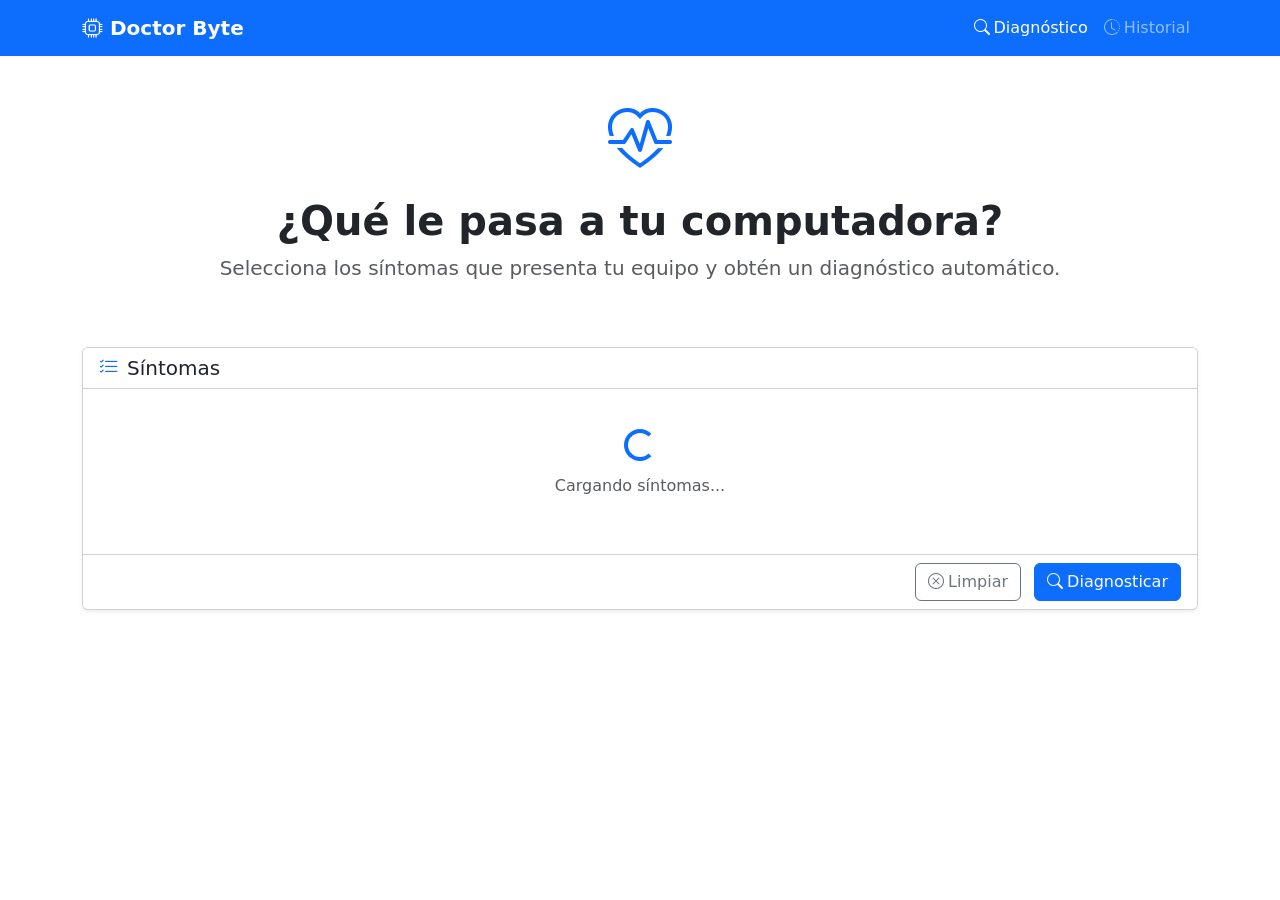
==== Dr_Byte_FASE1/frontend/index.html @ 83c212a0 "html base" ====
<!DOCTYPE html>
<html lang="es">
<head>
  <meta charset="UTF-8" />
  <meta name="viewport" content="width=device-width, initial-scale=1.0" />
  <title>Doctor Byte</title>
  <link href="https://cdn.jsdelivr.net/npm/bootstrap@5.3.3/dist/css/bootstrap.min.css" rel="stylesheet" />
  <link href="https://cdn.jsdelivr.net/npm/bootstrap-icons@1.11.3/font/bootstrap-icons.min.css" rel="stylesheet" />
  <link rel="stylesheet" href="css/styles.css" />
</head>
<body>

  <!-- Navbar -->
  <nav class="navbar navbar-expand-lg navbar-dark bg-primary">
    <div class="container">
      <a class="navbar-brand fw-bold" href="index.html">
        <i class="bi bi-cpu me-2"></i>Doctor Byte
      </a>
      <button class="navbar-toggler" type="button" data-bs-toggle="collapse" data-bs-target="#navMenu">
        <span class="navbar-toggler-icon"></span>
      </button>
      <div class="collapse navbar-collapse" id="navMenu">
        <ul class="navbar-nav ms-auto">
          <li class="nav-item">
            <a class="nav-link active" href="index.html">
              <i class="bi bi-search me-1"></i>Diagnóstico
            </a>
          </li>
          <li class="nav-item">
            <a class="nav-link" href="historial.html">
              <i class="bi bi-clock-history me-1"></i>Historial
            </a>
          </li>
        </ul>
      </div>
    </div>
  </nav>

  <!-- Hero -->
  <section class="hero-section text-center py-5">
    <div class="container">
      <i class="bi bi-heart-pulse display-3 text-primary mb-3 d-block"></i>
      <h1 class="fw-bold">¿Qué le pasa a tu computadora?</h1>
      <p class="text-muted fs-5">Selecciona los síntomas que presenta tu equipo y obtén un diagnóstico automático.</p>
    </div>
  </section>

  <!-- Síntomas -->
  <section class="container mb-4">
    <div class="card shadow-sm">
      <div class="card-header bg-white">
        <h5 class="mb-0"><i class="bi bi-list-check me-2 text-primary"></i>Síntomas</h5>
      </div>
      <div class="card-body">
        <div id="sintomas-container" class="row g-3">
          <div class="col-12 text-center text-muted py-4">
            <div class="spinner-border text-primary" role="status"></div>
            <p class="mt-2">Cargando síntomas...</p>
          </div>
        </div>
      </div>
      <div class="card-footer bg-white text-end">
        <button id="btn-limpiar" class="btn btn-outline-secondary me-2">
          <i class="bi bi-x-circle me-1"></i>Limpiar
        </button>
        <button id="btn-diagnosticar" class="btn btn-primary">
          <i class="bi bi-search me-1"></i>Diagnosticar
        </button>
      </div>
    </div>
  </section>

  <!-- Resultado -->
  <section class="container mb-5" id="seccion-resultado" style="display:none;">
    <div class="card shadow-sm border-0">
      <div class="card-header bg-white">
        <h5 class="mb-0"><i class="bi bi-clipboard2-pulse me-2 text-primary"></i>Resultado del diagnóstico</h5>
      </div>
      <div class="card-body" id="resultado-contenido"></div>
    </div>
  </section>

  <script src="https://cdn.jsdelivr.net/npm/bootstrap@5.3.3/dist/js/bootstrap.bundle.min.js"></script>
  <script src="js/diagnostico.js"></script>
</body>
</html>
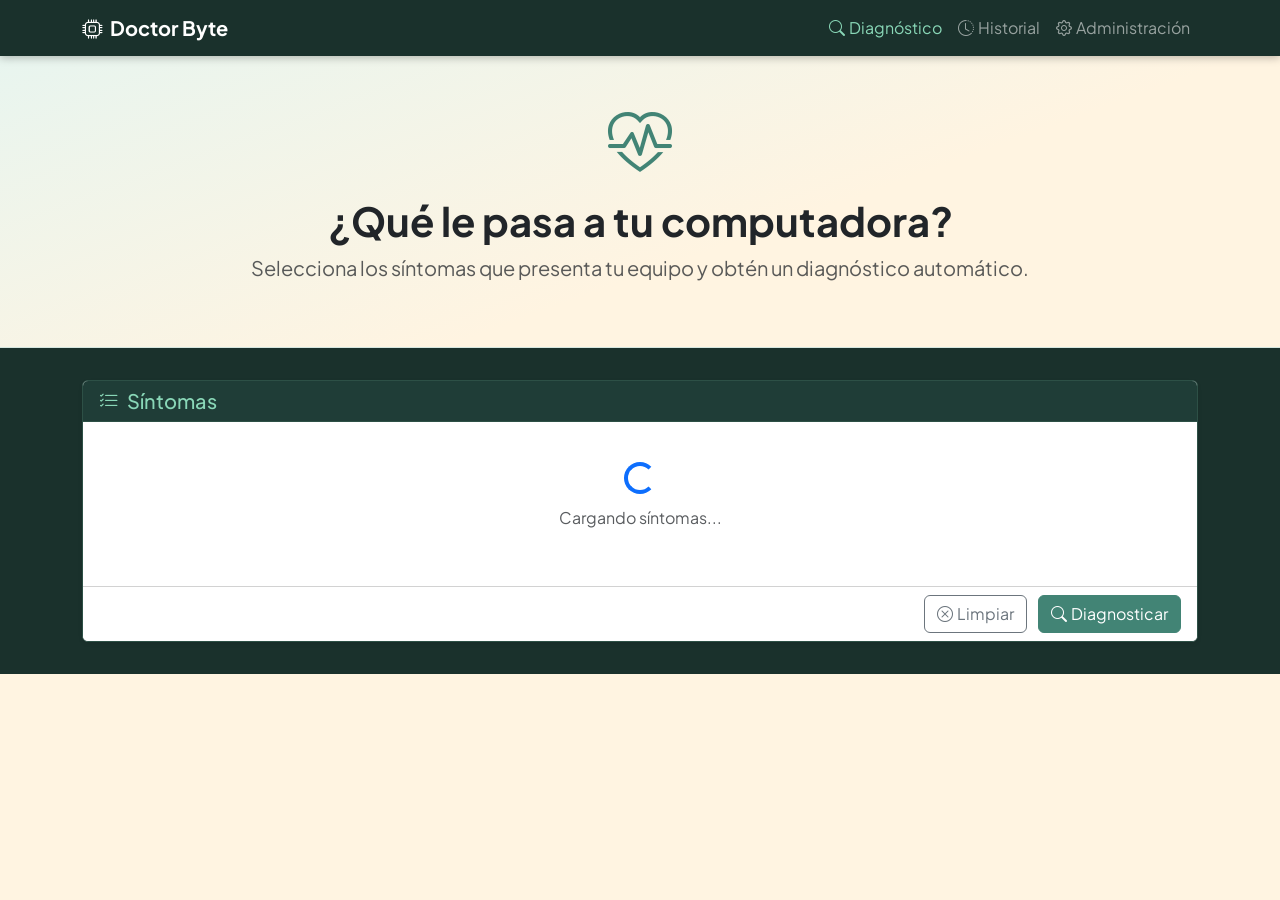
==== commit 9ded3ca1: "style(frontend): aplicar nueva  paleta de colores y ajustes" ====
--- a/Dr_Byte_FASE1/frontend/index.html
+++ b/Dr_Byte_FASE1/frontend/index.html
@@ -6,6 +6,9 @@
   <title>Doctor Byte</title>
   <link href="https://cdn.jsdelivr.net/npm/bootstrap@5.3.3/dist/css/bootstrap.min.css" rel="stylesheet" />
   <link href="https://cdn.jsdelivr.net/npm/bootstrap-icons@1.11.3/font/bootstrap-icons.min.css" rel="stylesheet" />
+  <link rel="preconnect" href="https://fonts.googleapis.com">
+  <link rel="preconnect" href="https://fonts.gstatic.com" crossorigin>
+  <link href="https://fonts.googleapis.com/css2?family=Plus+Jakarta+Sans:wght@400;500;600;700&display=swap" rel="stylesheet">
   <link rel="stylesheet" href="css/styles.css" />
 </head>
 <body>
@@ -31,6 +34,11 @@
               <i class="bi bi-clock-history me-1"></i>Historial
             </a>
           </li>
+          <li class="nav-item">
+            <a class="nav-link" href="admin.html">
+              <i class="bi bi-gear me-1"></i>Administración
+            </a>
+          </li>
         </ul>
       </div>
     </div>
@@ -46,29 +54,31 @@
   </section>
 
   <!-- Síntomas -->
-  <section class="container mb-4">
-    <div class="card shadow-sm">
-      <div class="card-header bg-white">
-        <h5 class="mb-0"><i class="bi bi-list-check me-2 text-primary"></i>Síntomas</h5>
-      </div>
-      <div class="card-body">
-        <div id="sintomas-container" class="row g-3">
-          <div class="col-12 text-center text-muted py-4">
-            <div class="spinner-border text-primary" role="status"></div>
-            <p class="mt-2">Cargando síntomas...</p>
+  <div class="banda-oscura" style="background-color: var(--color-oscuro); padding: 32px 0;">
+    <section class="container mb-0">
+      <div class="card shadow-sm">
+        <div class="card-header bg-white">
+          <h5 class="mb-0"><i class="bi bi-list-check me-2 text-primary"></i>Síntomas</h5>
+        </div>
+        <div class="card-body">
+          <div id="sintomas-container" class="row g-3">
+            <div class="col-12 text-center text-muted py-4">
+              <div class="spinner-border text-primary" role="status"></div>
+              <p class="mt-2">Cargando síntomas...</p>
+            </div>
           </div>
         </div>
+        <div class="card-footer bg-white text-end">
+          <button id="btn-limpiar" class="btn btn-outline-secondary me-2">
+            <i class="bi bi-x-circle me-1"></i>Limpiar
+          </button>
+          <button id="btn-diagnosticar" class="btn btn-primary">
+            <i class="bi bi-search me-1"></i>Diagnosticar
+          </button>
+        </div>
       </div>
-      <div class="card-footer bg-white text-end">
-        <button id="btn-limpiar" class="btn btn-outline-secondary me-2">
-          <i class="bi bi-x-circle me-1"></i>Limpiar
-        </button>
-        <button id="btn-diagnosticar" class="btn btn-primary">
-          <i class="bi bi-search me-1"></i>Diagnosticar
-        </button>
-      </div>
-    </div>
-  </section>
+    </section>
+  </div>
 
   <!-- Resultado -->
   <section class="container mb-5" id="seccion-resultado" style="display:none;">
--- a/Dr_Byte_FASE1/frontend/css/styles.css
+++ b/Dr_Byte_FASE1/frontend/css/styles.css
@@ -0,0 +1,223 @@
+:root {
+  --color-oscuro:    #1A312C;
+  --color-primario:  #428475;
+  --color-acento:    #89D7B7;
+  --color-fondo:     #FFF4E1;
+  --color-alerta:    #d97706;
+}
+
+/* ----------------------------------------------------------------- BASE */
+body {
+  background-color: var(--color-fondo);
+  font-family: 'Plus Jakarta Sans', 'Segoe UI', sans-serif;
+}
+
+/* --------------------------------------------------------------- NAVBAR */
+.navbar {
+  background-color: var(--color-oscuro) !important;
+  box-shadow: 0 2px 8px rgba(0, 0, 0, 0.25);
+}
+
+.navbar .nav-link:hover,
+.navbar .nav-link.active {
+  color: var(--color-acento) !important;
+}
+
+/* ----------------------------------------------------------------- HERO */
+.hero-section {
+  background: linear-gradient(160deg, #e8f5ef 0%, var(--color-fondo) 60%);
+  border-bottom: 1px solid #d4e6df;
+}
+
+.hero-section .bi {
+  color: var(--color-primario) !important;
+}
+
+/* ---------------------------------------------------- BOTONES PRIMARIOS */
+.btn-primary {
+  background-color: var(--color-primario);
+  border-color: var(--color-primario);
+  color: #fff;
+}
+
+.btn-primary:hover,
+.btn-primary:focus {
+  background-color: var(--color-oscuro);
+  border-color: var(--color-oscuro);
+  color: #fff;
+}
+
+.btn-acento {
+  background-color: var(--color-acento);
+  border-color: var(--color-acento);
+  color: var(--color-oscuro);
+  font-weight: 600;
+}
+
+.btn-oscuro {
+  background-color: var(--color-oscuro);
+  border-color: var(--color-oscuro);
+  color: #fff;
+  font-weight: 500;
+}
+
+.btn-oscuro:hover,
+.btn-oscuro:focus {
+  background-color: #122420;
+  border-color: #122420;
+  color: #fff;
+}
+
+.btn-acento:hover,
+.btn-acento:focus {
+  background-color: var(--color-primario);
+  border-color: var(--color-primario);
+  color: #fff;
+}
+
+.btn-outline-primary {
+  color: var(--color-primario);
+  border-color: var(--color-primario);
+}
+
+.btn-outline-primary:hover {
+  background-color: var(--color-primario);
+  border-color: var(--color-primario);
+  color: #fff;
+}
+
+/* ----------------------------------------------- TARJETAS DE SÍNTOMAS */
+.sintoma-card {
+  cursor: pointer;
+  border: 2px solid #d4e6df;
+  border-radius: 10px;
+  padding: 12px 16px;
+  transition: all 0.2s ease;
+  background-color: #fff;
+  user-select: none;
+}
+
+.sintoma-card:hover {
+  border-color: var(--color-primario);
+  background-color: #eaf5f0;
+}
+
+.sintoma-card.seleccionado {
+  border-color: var(--color-primario);
+  background-color: #c8ede2;
+  color: var(--color-oscuro);
+  font-weight: 500;
+}
+
+.sintoma-card.seleccionado .sintoma-icono {
+  color: var(--color-primario);
+}
+
+/* ---------------------------------------------------------------- CARDS */
+.card {
+  border-color: #d4e6df;
+}
+
+.card-header {
+  border-bottom-color: #d4e6df;
+}
+
+.card-header .bi {
+  color: var(--color-primario);
+}
+
+/* -------------------------------------------------------------- RESULTADO */
+.resultado-falla {
+  background-color: #eaf5f0;
+  border-left: 4px solid var(--color-primario);
+  border-radius: 8px;
+  padding: 16px 20px;
+  margin-bottom: 16px;
+}
+
+.resultado-recomendaciones li {
+  padding: 6px 0;
+  border-bottom: 1px solid #ede8dd;
+}
+
+.resultado-recomendaciones li:last-child {
+  border-bottom: none;
+}
+
+/* ----------------------------------------------------- BADGE HISTORIAL */
+.badge-falla {
+  background-color: #c8ede2;
+  color: var(--color-oscuro);
+  font-weight: 500;
+  padding: 4px 10px;
+  border-radius: 20px;
+  font-size: 0.8rem;
+}
+
+/* --------------------------------------------------------- TABLA HISTORIAL */
+.tabla-historial tr {
+  cursor: pointer;
+  transition: background-color 0.15s;
+}
+
+.tabla-historial tr:hover {
+  background-color: #eaf5f0;
+}
+
+/* ---------------------------------------------------- ACORDEÓN ADMIN */
+.accordion-button:not(.collapsed) {
+  background-color: #c8ede2;
+  color: var(--color-oscuro);
+  box-shadow: none;
+}
+
+.accordion-button:focus {
+  box-shadow: 0 0 0 0.2rem rgba(66, 132, 117, 0.25);
+}
+
+.accordion-button::after {
+  filter: none;
+}
+
+/* ------------------------------------------- OVERRIDES BOOTSTRAP BADGES */
+.badge.bg-secondary {
+  background-color: var(--color-primario) !important;
+}
+
+/* ------------------------------------------ INPUTS FOCUS */
+.form-control:focus,
+.form-select:focus {
+  border-color: var(--color-primario);
+  box-shadow: 0 0 0 0.2rem rgba(66, 132, 117, 0.2);
+}
+
+/* ------------------------------------------ BANDA OSCURA INDEX */
+.banda-oscura .card {
+  border-color: #2d5046;
+}
+
+.banda-oscura .card-header {
+  background-color: #1f3d37 !important;
+  border-bottom-color: #2d5046;
+  color: var(--color-acento);
+}
+
+.banda-oscura .card-header .bi {
+  color: var(--color-acento) !important;
+}
+
+/* ------------------------------------------ NAV TABS ADMIN */
+.nav-tabs .nav-link.active {
+  color: var(--color-oscuro);
+  border-color: #d4e6df #d4e6df #fff;
+  font-weight: 500;
+}
+
+.nav-tabs .nav-link:hover {
+  color: var(--color-primario);
+  border-color: transparent;
+}
+
+.nav-tabs {
+  border-bottom-color: #d4e6df;
+}
